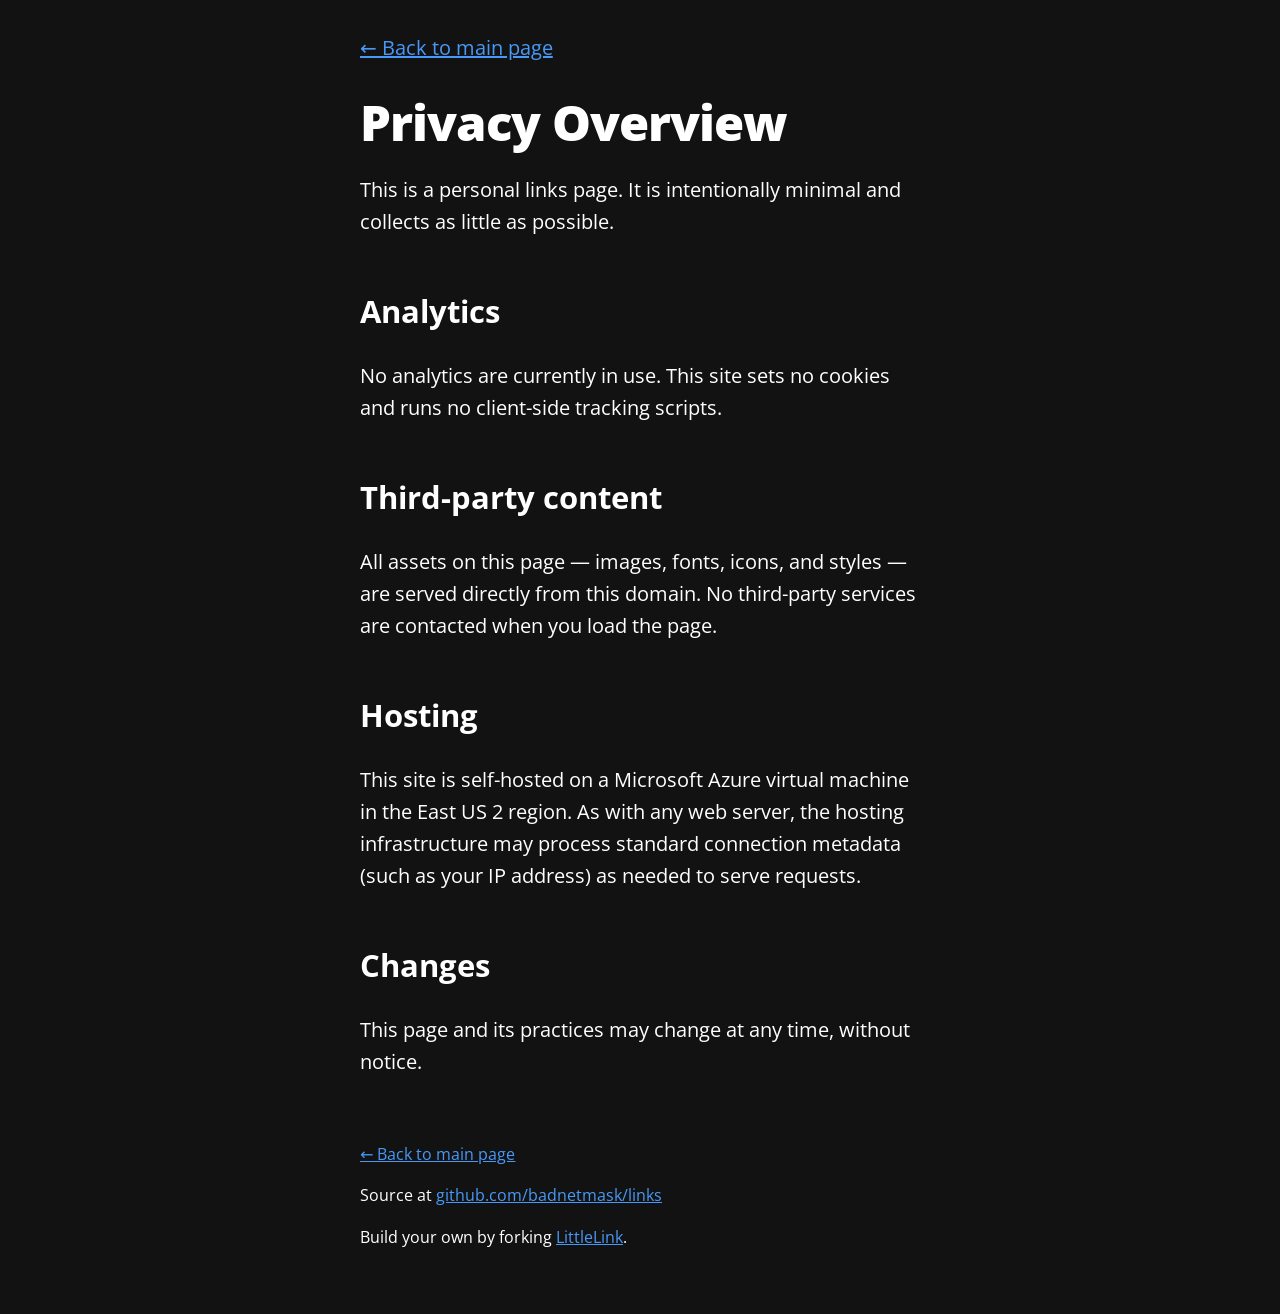
==== public/privacy.html @ 3c8a8c2e "feat: initial static links site (LittleLink + nginx-unprivileged)" ====
<!DOCTYPE html>
<html class="theme-dark" lang="en">

  <head>
    <meta charset="utf-8">
    <meta name="viewport" content="width=device-width, initial-scale=1">

    <title>Privacy Policy | Mauricio Teixeira (badnetmask)</title>
    <link rel="icon" href="images/favicon.jpg">

    <meta name="description" content="Privacy information for badnetmask.dev">
    <meta name="robots" content="noindex">

    <link rel="stylesheet" href="css/reset.css">
    <link rel="stylesheet" href="css/style.css">
    <link rel="stylesheet" href="css/brands.css">
  </head>

  <body>
    <div class="container-left" role="main">
      <div class="column">
        <nav role="navigation">
          <a href="index.html" aria-label="Back to homepage">&larr; Back to main page</a>
        </nav>

        <h1>Privacy Overview</h1>

        <p>This is a personal links page. It is intentionally minimal and collects
        as little as possible.</p>

        <section aria-labelledby="analytics-heading">
          <h2 id="analytics-heading">Analytics</h2>
          <p>No analytics are currently in use. This site sets no cookies and runs
          no client-side tracking scripts.</p>
        </section>

        <section aria-labelledby="content-heading">
          <h2 id="content-heading">Third-party content</h2>
          <p>All assets on this page &mdash; images, fonts, icons, and styles &mdash;
          are served directly from this domain. No third-party services are contacted
          when you load the page.</p>
        </section>

        <section aria-labelledby="hosting-heading">
          <h2 id="hosting-heading">Hosting</h2>
          <p>This site is self-hosted on a Microsoft Azure virtual machine in the
          East US 2 region. As with any web server, the hosting infrastructure may
          process standard connection metadata (such as your IP address) as needed
          to serve requests.</p>
        </section>

        <section aria-labelledby="changes-heading">
          <h2 id="changes-heading">Changes</h2>
          <p>This page and its practices may change at any time, without notice.</p>
        </section>

        <footer>
          <p><a href="index.html">&larr; Back to main page</a></p>
          <p>Source at <a href="https://github.com/badnetmask/links" target="_blank" rel="noopener">github.com/badnetmask/links</a></p>
          <p>Build your own by forking <a href="https://littlelink.io" target="_blank" rel="noopener">LittleLink</a>.</p>
        </footer>
      </div>
    </div>

  </body>

</html>
---- public/css/style.css ----
/*
* LittleLink
* https://littlelink.io
* Free to use under the MIT license
* http://www.opensource.org/licenses/mit-license.php
*/

/* Base Typography Settings
–––––––––––––––––––––––––––––––––––––––––––––––––– */
:root {
	font-size:16px;
}

/* Grid
  –––––––––––––––––––––––––––––––––––––––––––––––––– */
  .container {
	position:relative;
	width:100%;
	max-width:37.5rem;     				/* 600px */
    text-align:center;
	margin:0 auto;
	padding:3rem 1.25rem 0 1.25rem;
	box-sizing:border-box;
}
.container-left {
	position:relative;
	width:100%;
	max-width:37.5rem;
	text-align:left;
	margin:0 auto;
	padding:0 1.25rem;
	box-sizing:border-box;
}
.container-left p {
	margin-bottom: 1rem;  				/* 16px space between paragraphs */
  }
.column {
	position:center;
	width:100%;
	float:center;
	box-sizing:border-box;
}
/* For devices larger than 400px */
  @media (min-width:25rem) {            /* 400px */
    .container {
	width:85%;
	padding-left:0;
	padding-right:0;
}
}/* For devices larger than 550px */
  @media (min-width:34.375rem) {        /* 550px */
    .container {
	width:80%;
}
.column,.columns {
	margin-left:0;
}
.column:first-child,.columns:first-child {
	margin-left:0;
}
}

/* Base Styles
  –––––––––––––––––––––––––––––––––––––––––––––––––– */
  body {
	margin:0;
	padding:0;
	background-color:#ffffff;
	color:#1a1a1a;
	font-family:"Open Sans",system-ui;
	font-size:1.125rem;     				/* 18px */
    font-weight:400;
	line-height:1.6;
}

/* Typography
  –––––––––––––––––––––––––––––––––––––––––––––––––– */
  h1 {
	margin:0 0 0.5rem 0;
	font-size:3rem;         		/* 48px */
    font-weight:800;
	line-height:1;
	letter-spacing:0;
	word-wrap:break-word;
	overflow-wrap:break-word;
	hyphens:auto;           		/* Delete this to remove automatic hyphen on line break */
}
.container p {
	margin:0 0 2rem 0;
}

/* Base Typography Settings
–––––––––––––––––––––––––––––––––––––––––––––––––– */
/* Base size - 16px browser default */
:root {
  font-size:16px;           /* Using a 1.25 modular scale for typography */
  --scale-0:1rem;           /* 16px */
  --scale-1:1.25rem;        /* 20px */
  --scale-2:1.563rem;       /* 25px */
  --scale-3:1.953rem;       /* 31px */
  --scale-4:2.441rem;       /* 39px */
  --scale-5:3.052rem;       /* 49px */

  /* Spacing units */
  --spacing-xs:0.5rem;      /* 8px */
  --spacing-s:1rem;         /* 16px */
  --spacing-m:1.5rem;       /* 24px */
  --spacing-l:2rem;         /* 32px */
  --spacing-xl:3rem;        /* 48px */
  --spacing-xxl:4rem;       /* 64px */
}

/* Avatar */
.avatar {
	width: 8rem;             /* 128px */
	height: 8rem;
	border-radius: 50%;
	object-fit: cover;
	background-position: center;
	margin-bottom: var(--spacing-l);
	margin-left: auto;
	margin-right: auto;
	display: block;
  }

/* Typography Scale */
h1 {
	margin:0 0 var(--spacing-m) 0;
	font-size:var(--scale-5);           /* ~49px */
  	font-weight:800;
	line-height:1.1;
	letter-spacing:-0.02em;
	word-wrap:break-word;
	overflow-wrap:break-word;
}
body {
	font-size:var(--scale-1);           /* 20px */
  	line-height:1.6;
}
.container p {
	margin:0 0 var(--spacing-xl) 0;
	font-size:var(--scale-1);
	line-height:1.6;
}

/* Container spacing */
.container {
	padding:var(--spacing-xl) var(--spacing-m) 0 var(--spacing-m);
	text-align:center;
}

/* Footer */
footer {
	margin:var(--spacing-xxl) 0;            /* 4rem (64px) top and bottom */
    font-size:var(--scale-0);
}

/* Responsive adjustments */
@media (max-width:34.375rem) {              /* 550px */
  h1 {
	font-size:var(--scale-4);
}
body {
	font-size:var(--scale-0);
}
.container p {
	font-size:var(--scale-0);
}
.avatar {
	margin-bottom:var(--spacing-m);
}
footer {
	margin:var(--spacing-xl) 0;         	/* 3rem (48px) top and bottom */
}
}

/* Links
  –––––––––––––––––––––––––––––––––––––––––––––––––– */
  a {
	color:#2457F5;
	text-decoration:underline;
}
a:hover {
	color:#083BDA;
}

/* Buttons
–––––––––––––––––––––––––––––––––––––––––––––––––– */
.button,button {
	display:inline-flex;
	align-items:center;
	justify-content:center;
	width:18.75rem;             	/* 300px */
 	min-height:3rem;                /* 48px */
  	padding:0.75rem 1rem;         	/* 12px ; 16px */
  	font-size:1.125rem;           	/* 18px */
  	font-weight:700;
	text-decoration:none;
	white-space:normal;
  	background-color:var(--button-background,transparent);
	color:var(--button-text,#000000);
	border:var(--button-border,none);
	border-radius:0.5rem;
	cursor:pointer;
	box-sizing:border-box;
	hyphens:auto;               	/* Delete this to remove automatic hyphen on line break */
  	margin-bottom:1rem;
	text-align:center;
	line-height:1.3;
}

/* Icons
–––––––––––––––––––––––––––––––––––––––––––––––––– */
.icon {
	width:1.25rem;
	height:1.25rem;
	margin-right:0.5rem;
	flex-shrink:0;
}

/* Avatar
  –––––––––––––––––––––––––––––––––––––––––––––––––– */
.avatar {
	width: 8rem;             /* 128px */
	height: 8rem;
	object-fit: cover;
	background-position: center;
	margin-bottom: var(--spacing-l);
  }

   /* Modifier for no avatar rounding */
   .avatar--none {
	border-radius: 0%;
  }

  /* Modifier for rounded avatar */
  .avatar--rounded {
	border-radius: 50%;
  }

  /* Modifier for slightly rounded corners */
  .avatar--soft {
	border-radius: 0.5rem;   /* 8px rounded corners */
  }

/* Theme System
  –––––––––––––––––––––––––––––––––––––––––––––––––– */
/* Light theme is default above */

/* Dark theme */
:root.theme-dark {
	color-scheme:dark;
}
:root.theme-dark :focus-visible {
	outline: 2px solid #4899F7;
	outline-offset: 2px;
  }
:root.theme-dark body {
	background-color:#121212;
	color:#ffffff;
}
:root.theme-dark a:not(.button) {
	color:#4899F7;
}
:root.theme-dark a:not(.button):hover {
	color:#7AB8FF;
}

/* Auto theme */
:root.theme-auto {
	color-scheme:light dark;
}
@media (prefers-color-scheme:dark) {
	:root.theme-auto body {
	background-color:#121212;
	color:#ffffff;
}
:root.theme-auto :focus-visible {
    outline: 2px solid #4899F7;
    outline-offset: 2px;
  }
:root.theme-auto a:not(.button) {
	color:#4899F7;
}
:root.theme-auto a:not(.button):hover {
	color:#7AB8FF;
}
}

/* Button Text Color Override
    –––––––––––––––––––––––––––––––––––––––––––––––––– */
    .button:hover,button:hover {
	color:var(--button-text);
}

/* Responsive Typography
  –––––––––––––––––––––––––––––––––––––––––––––––––– */
  @media (max-width:34.375rem) {            /* 550px */
    h1 {
	font-size:2rem;                         /* 32px */
	}
	body {
	font-size:1rem;                    		/* 16px */
	}
}

/* Privacy Page Styles
  –––––––––––––––––––––––––––––––––––––––––––––––––– */
nav {
	margin:var(--spacing-l) 0;
	text-align:left;
}
section {
	margin:var(--spacing-xl) 0;
	text-align:left;
}
h2 {
	font-size:var(--scale-3);
	font-weight:700;
	margin-bottom:var(--spacing-m);
}
h3 {
	font-size:var(--scale-2);
	font-weight:600;
	margin:var(--spacing-l) 0 var(--spacing-s) 0;
}
ul {
	list-style:none;
	padding:0;
	margin:0 0 var(--spacing-m) 0;
}
ul li {
	margin-bottom:var(--spacing-xs);
}

/* Privacy page specific responsive adjustments */
  @media (max-width:34.375rem) {
	h2 {
	font-size:var(--scale-2);
	}
	h3 {
	font-size:var(--scale-1);
	}
	section {
	margin:var(--spacing-l) 0;
	}
}

/* Font Face Definitions
  –––––––––––––––––––––––––––––––––––––––––––––––––– */
@font-face {
	font-display:swap;
	font-family:'Open Sans';
	font-style:normal;
	font-weight:400;
	src:url('../fonts/open-sans-v34-vietnamese_latin-ext_latin_hebrew_greek-ext_greek_cyrillic-ext_cyrillic-regular.eot');
	src:url('../fonts/open-sans-v34-vietnamese_latin-ext_latin_hebrew_greek-ext_greek_cyrillic-ext_cyrillic-regular.eot?#iefix') format('embedded-opentype'),url('../fonts/open-sans-v34-vietnamese_latin-ext_latin_hebrew_greek-ext_greek_cyrillic-ext_cyrillic-regular.woff2') format('woff2'),url('../fonts/open-sans-v34-vietnamese_latin-ext_latin_hebrew_greek-ext_greek_cyrillic-ext_cyrillic-regular.woff') format('woff'),url('../fonts/open-sans-v34-vietnamese_latin-ext_latin_hebrew_greek-ext_greek_cyrillic-ext_cyrillic-regular.ttf') format('truetype'),url('../fonts/open-sans-v34-vietnamese_latin-ext_latin_hebrew_greek-ext_greek_cyrillic-ext_cyrillic-regular.svg#OpenSans') format('svg');
}
@font-face {
	font-display:swap;
	font-family:'Open Sans';
	font-style:normal;
	font-weight:600;
	src:url('../fonts/open-sans-v34-vietnamese_latin-ext_latin_hebrew_greek-ext_greek_cyrillic-ext_cyrillic-600.eot');
	src:url('../fonts/open-sans-v34-vietnamese_latin-ext_latin_hebrew_greek-ext_greek_cyrillic-ext_cyrillic-600.eot?#iefix') format('embedded-opentype'),url('../fonts/open-sans-v34-vietnamese_latin-ext_latin_hebrew_greek-ext_greek_cyrillic-ext_cyrillic-600.woff2') format('woff2'),url('../fonts/open-sans-v34-vietnamese_latin-ext_latin_hebrew_greek-ext_greek_cyrillic-ext_cyrillic-600.woff') format('woff'),url('../fonts/open-sans-v34-vietnamese_latin-ext_latin_hebrew_greek-ext_greek_cyrillic-ext_cyrillic-600.ttf') format('truetype'),url('../fonts/open-sans-v34-vietnamese_latin-ext_latin_hebrew_greek-ext_greek_cyrillic-ext_cyrillic-600.svg#OpenSans') format('svg');
}
@font-face {
	font-display:swap;
	font-family:'Open Sans';
	font-style:normal;
	font-weight:700;
	src:url('../fonts/open-sans-v34-vietnamese_latin-ext_latin_hebrew_greek-ext_greek_cyrillic-ext_cyrillic-700.eot');
	src:url('../fonts/open-sans-v34-vietnamese_latin-ext_latin_hebrew_greek-ext_greek_cyrillic-ext_cyrillic-700.eot?#iefix') format('embedded-opentype'),url('../fonts/open-sans-v34-vietnamese_latin-ext_latin_hebrew_greek-ext_greek_cyrillic-ext_cyrillic-700.woff2') format('woff2'),url('../fonts/open-sans-v34-vietnamese_latin-ext_latin_hebrew_greek-ext_greek_cyrillic-ext_cyrillic-700.woff') format('woff'),url('../fonts/open-sans-v34-vietnamese_latin-ext_latin_hebrew_greek-ext_greek_cyrillic-ext_cyrillic-700.ttf') format('truetype'),url('../fonts/open-sans-v34-vietnamese_latin-ext_latin_hebrew_greek-ext_greek_cyrillic-ext_cyrillic-700.svg#OpenSans') format('svg');
}
@font-face {
	font-display:swap;
	font-family:'Open Sans';
	font-style:normal;
	font-weight:800;
	src:url('../fonts/open-sans-v34-vietnamese_latin-ext_latin_hebrew_greek-ext_greek_cyrillic-ext_cyrillic-800.eot');
	src:url('../fonts/open-sans-v34-vietnamese_latin-ext_latin_hebrew_greek-ext_greek_cyrillic-ext_cyrillic-800.eot?#iefix') format('embedded-opentype'),url('../fonts/open-sans-v34-vietnamese_latin-ext_latin_hebrew_greek-ext_greek_cyrillic-ext_cyrillic-800.woff2') format('woff2'),url('../fonts/open-sans-v34-vietnamese_latin-ext_latin_hebrew_greek-ext_greek_cyrillic-ext_cyrillic-800.woff') format('woff'),url('../fonts/open-sans-v34-vietnamese_latin-ext_latin_hebrew_greek-ext_greek_cyrillic-ext_cyrillic-800.ttf') format('truetype'),url('../fonts/open-sans-v34-vietnamese_latin-ext_latin_hebrew_greek-ext_greek_cyrillic-ext_cyrillic-800.svg#OpenSans') format('svg');
}
---- public/css/brands.css ----
/*
* LittleLink Button Styles
* https://littlelink.io
* Free to use under the MIT license
* http://www.opensource.org/licenses/mit-license.php
*/

/* Brand Button Base Styles
–––––––––––––––––––––––––––––––––––––––––––––––––– */
/* Only include brand-specific button styling here */
.button,button {
  color:var(--button-text,#000000);
  background-color:var(--button-background,transparent);
	border:var(--button-border,none);
	transition:filter 0.2s ease,transform 0.2s ease;
}

/* Global Button Hover Effect
–––––––––––––––––––––––––––––––––––––––––––––––––– */
.button:hover,button:hover {
	filter:brightness(90%);
	transform:translateY(-1px);
}

/* Button Icons
–––––––––––––––––––––––––––––––––––––––––––––––––– */
.icon {
	filter:var(--icon-filter,none);
}

/* Brand-Specific Styles
–––––––––––––––––––––––––––––––––––––––––––––––––– */

/* Default */
.button.button-default {
	--button-text:#ffffff;
	--button-background:#2457F5;
	--button-border:1px solid #ffffff;
}

/* Amazon */
.button-amazon {
	--button-text:#000000;
	--button-background:#FFFFFF;
	--button-border:1px solid #212121;
}

/* Amazon Music */
.button-amazon-music {
	--button-text:#000000;
	--button-background:#25D1DA;
}

/* Apple App Store */
.button-appstore {
	--button-text:#FFFFFF;
	--button-background:#000000;
	--button-border:1px solid #FFFFFF;
}

/* Apple Invites */
.button-invites {
	--button-text:#FFFFFF;
	--button-background:#000000;
	--button-border:1px solid #FFFFFF;
}

/* Apple Music */
.button-apple-music {
	--button-text:#ffffff;
	--button-background:#000000;
	--button-border:1px solid #FFFFFF;
}

/* Apple Music Alt */
.button-apple-music-alt {
	--button-text:#ffffff;
	background-image:linear-gradient(to bottom,#FB5C74,#FA233B);
}

/* Apple Podcasts */
.button-apple-podcasts {
	--button-text:#ffffff;
	--button-background:#000000;
	--button-border:1px solid #FFFFFF;
}

/* Apple Podcasts Alt */
.button-apple-podcasts-alt {
	--button-text:#ffffff;
	background-image:linear-gradient(to bottom,#F452FF,#832BC1);
}

/* Bandcamp */
.button-bandcamp {
	--button-text:#ffffff;
	--button-background:#1d9fc3;
}

/* Behance */
.button-behance {
	--button-text:#ffffff;
	--button-background:#0057FF;
  --button-border:1px solid #FFFFFF;
}

/* Bluesky */
.button-bluesky {
	--button-text:#FFFFFF;
	--button-background:#1185FE;
}

/* Bluesky Alt */
.button-bluesky-alt {
	--button-text:#000000;
	--button-background:#FFFFFF;
	--button-border:1px solid #000000;
}

/* Buy Me a Coffee */
.button-coffee {
	--button-text:#000000;
	--button-background:#ffdd00;
}

/* Cal.com */
.button-cal {
	--button-text:#FFFFFF;
	--button-background:#292929;
	--button-border:1px solid #FFFFFF;
}

/* Calendly */
.button-calendly {
	--button-text:#FFFFFF;
	--button-background:#006BFF;
}

/* Cash App */
.button-cash-app {
	--button-text:#ffffff;
	background-image:linear-gradient(to bottom,#00d64b,#00c244);
}

/* dev.to */
.button-dev-to {
	--button-text:#000000;
	--button-background:#f5f5f5;
	--button-border:1px solid #212121;
}

/* Discogs */
.button-discogs {
	--button-text:#000000;
	--button-background:#FFFFFF;
	--button-border:1px solid #000000;
}

/* Discogs Alt */
.button-discogs-alt {
	--button-text:#FFFFFF;
	--button-background:#000000;
	--button-border:1px solid #FFFFFF;
}

/* Discord */
.button-discord {
	--button-text:#ffffff;
	--button-background:#5865F2;
}

/* Dribbble */
.button-dribbble {
	--button-text:#000000;
	--button-background:#FFFFFF;
	--button-border:1px solid #212121;
}

/* Etsy */
.button-etsy {
	--button-text:#ffffff;
	--button-background:#F45800;
}

/* Facebook */
.button-faceb {
	--button-text:#ffffff;
	--button-background:#0866FF;
}

/* Facebook Messenger */
.button-messenger {
	--button-text:#ffffff;
	--button-background:#0866FF;
}

/* Figma */
.button-figma {
	--button-text:#ffffff;
	--button-background:#000000;
	--button-border:1px solid #FFFFFF;
}

/* Fiverr */
.button-fiverr {
	--button-text:#ffffff;
	--button-background:#1DBF73;
}

/* Flickr */
.button-flickr {
	--button-text:#ffffff;
	--button-background:#000000;
	--button-border:1px solid #FFFFFF;
}

/* GitHub */
.button-github {
	--button-text:#ffffff;
	--button-background:#000000;
	--button-border:1px solid #FFFFFF;
}

/* GitLab */
.button-gitlab {
	--button-text:#ffffff;
	--button-background:#6151b2;
}

/* GoFundMe */
.button-gofundme {
	--button-text:#ffffff;
	--button-background:#02A95C;
}

/* Goodreads */
.button-goodreads {
	--button-text:#333333;
	--button-background:#f3f1e6;
	--button-border:1px solid #212121;
}

/* Google Black */
.button-google-black {
	--button-text:#FFFFFF;
	--button-background:#000000;
	--button-border:1px solid #FFFFFF;
}

/* Google Play Store */
.button-playstore {
	--button-text:#FFFFFF;
	--button-background:#000000;
	--button-border:1px solid #FFFFFF;
}

/* Google Scholar */
.button-google-scholar {
	--button-text:#000000;
	--button-background:#FFFFFF;
	--button-border:1px solid #212121;
}

/* Hashnode */
.button-hashnode {
	--button-text:#000000;
	--button-background:#ffffff;
	--button-border:1px solid #212121;
}

/* Instagram */
.button-instagram {
	--button-text:#ffffff;
	background-image:linear-gradient(-135deg,#1400c8,#b900b4,#f50000);
}

/* Kick */
.button-kick {
	--button-text:#ffffff;
	--button-background:#000000;
	--button-border:1px solid #ffffff;
}

/* Kick Alt */
.button-kick-alt {
	--button-text:#000000;
	--button-background:#01e701;
}

/* Kickstarter */
.button-kickstarter {
	--button-text:#ffffff;
	--button-background:#05ce78;
}

/* Kit */
.button-kit {
	--button-text:#ffffff;
	--button-background:#000000;
	--button-border:1px solid #FFFFFF;
}

/* Ko-fi */
.button-ko-fi {
	--button-text:#ffffff;
	--button-background:#000000;
  --button-border:1px solid #FFFFFF;
}

/* Last.fm */
.button-last-fm {
	--button-text:#ffffff;
	--button-background:#D51007;
}

/* Letterboxd */
.button-letterboxd {
	--button-text:#ffffff;
	--button-background:#2c3440;
	--button-border:1px solid #FFFFFF;
}

/* Line */
.button-line {
	--button-text:#FFFFFF;
	--button-background:#06C755;
}

/* LinkedIn */
.button-linked {
	--button-text:#ffffff;
	--button-background:#2867b2;
}

/* Mailchimp */
.button-mailchimp {
	--button-text:#000000;
	--button-background:#FFE01B;
}

/* Mastodon */
.button-mastodon {
	--button-text:#ffffff;
	--button-background:#17063B;
	--button-border:1px solid #FFFFFF;
}

/* Matrix */
.button-matrix {
	--button-text:#000000;
	--button-background:#ffffff;
	--button-border:1px solid #000000;
}

/* Meetup */
.button-meetup {
	--button-text:#000000;
	--button-background:#ffffff;
	--button-border:1px solid #000000;
}

/* Meetup Alt */
.button-meetup-alt {
	--button-text:#ffffff;
	--button-background:#ED1C40;
}

/* Medium */
.button-medium {
	--button-text:#ffffff;
	--button-background:#000000;
	--button-border:1px solid #FFFFFF;
}

/* Microsoft */
.button-microsoft {
	--button-text:#ffffff;
	--button-background:#000000;
	--button-border:1px solid #FFFFFF;
}

/* Notion */
.button-notion {
	--button-text:#000000;
	--button-background:#ffffff;
	--button-border:1px solid #212121;
}

/* Obsidian */
.button.button-obsidian {
	--button-text:#ffffff;
	--button-background:#262626;
	--button-border:1px solid #ffffff;
}

/* OnlyFans */
.button-onlyfans {
	--button-text:#ffffff;
	--button-background:#00AEEF;
}

/* Patreon */
.button-patreon {
	--button-text:#ffffff;
	--button-background:#000000;
	--button-border:1px solid #FFFFFF;
}

/* PayPal */
.button-paypal {
	--button-text:#ffffff;
	--button-background:#002991;
  --button-border:1px solid #FFFFFF;
}

/* Pinterest */
.button-pinterest {
	--button-text:#000000;
	--button-background:#ffffff;
	--button-border:1px solid #212121;
}

/* Product Hunt */
.button-product-hunt {
	--button-text:#000000;
	--button-background:#ffffff;
	--button-border:1px solid #212121;
}

/* Reddit */
.button-reddit {
	--button-text:#FFFFFF;
	--button-background:#FF4500;
}

/* Shop */
.button-shop {
	--button-text:#ffffff;
	--button-background:#5A31F4;
}

/* Signal */
.button-signal {
	--button-text:#ffffff;
	--button-background:#3B45FD;
}

/* Signal Alt */
.button-signal-alt {
	--button-text:#3B45FD;
	--button-background:#E3E8FE;
	--button-border:1px solid #000000;
}

/* Slack */
.button-slack {
	--button-text:#000000;
	--button-background:#FFFFFF;
	--button-border:1px solid #212121;
}

/* Snapchat */
.button-snapchat {
	--button-text:#000000;
	--button-background:#fffc00;
}

/* SoundCloud */
.button-soundcloud {
	--button-text:#ffffff;
	--button-background:#ff5500;
}

/* Spotify */
.button-spotify {
	--button-text:#191414;
	--button-background:#1db954;
}

/* Spotify Alt */
.button-spotify-alt {
	--button-text:#FFFFFF;
	--button-background:#191414;
	--button-border:1px solid #FFFFFF;
}

/* Square */
.button-square {
	--button-text:#FFFFFF;
	--button-background:#006AFF;
}

/* Stack Overflow */
.button-stack-overflow {
	--button-text:#000000;
	--button-background:#FFFFFF;
	--button-border:1px solid #000000;
}

/* Steam */
.button-steam {
	--button-text:#ffffff;
	background-image:linear-gradient(90deg,#08BBFF,#2B75FF);
}

/* Steam Alt */
.button-steam-alt {
	--button-text:#ffffff;
	background-image:linear-gradient(90deg,#09172a,#072a57,#0c5085);
	--button-border:1px solid #FFFFFF;
}

/* Strava */
.button-strava {
	--button-text:#ffffff;
	--button-background:#fc5200;
}

/* Substack */
.button-substack {
	--button-text:#ffffff;
	--button-background:#FF6719;
}

/* Telegram */
.button-telegram {
	--button-text:#ffffff;
	--button-background:#3faee8;
}

/* Threads */
.button-threads {
	--button-text:#FFFFFF;
	--button-background:#000000;
	--button-border:1px solid #FFFFFF;
}

/* Threema */
.button-threema {
	--button-text:#000000;
	--button-background:#3fe669;
}

/* TikTok */
.button-tiktok {
	--button-text:#ffffff;
	--button-background:#000000;
	--button-border:1px solid #FFFFFF;
}

/* Trello */
.button-trello {
	--button-text:#ffffff;
	--button-background:#0065ff;
}

/* Tumblr */
.button-tumb {
	--button-text:#ffffff;
	--button-background:#131313;
	--button-border:1px solid #FFFFFF;
}

/* Twitch */
.button-twitch {
	--button-text:#ffffff;
	--button-background:#9146ff;
}

/* Unsplash */
.button-unsplash {
	--button-text:#000000;
	--button-background:#ffffff;
	--button-border:1px solid #212121;
}

/* Venmo */
.button-venmo {
	--button-text:#ffffff;
	--button-background:#008CFF;
}

/* Vimeo */
.button-vimeo {
	--button-text:#ffffff;
	--button-background:#1ab7ea;
}

/* VSCO */
.button-vsco {
	--button-text:#FFFFFF;
	--button-background:#000000;
	--button-border:1px solid #FFFFFF;
}

/* WhatsApp */
.button-whatsapp {
	--button-text:#ffffff;
	--button-background:#455a64;
}

/* WordPress */
.button-wordpress {
	--button-text:#ffffff;
	--button-background:#3858E9;
}

/* X */
.button-x {
	--button-text:#FFFFFF;
	--button-background:#000000;
	--button-border:1px solid #FFFFFF;
}

/* YouTube */
.button-yt {
	--button-text:#ffffff;
	--button-background:#282828;
	--button-border:1px solid #FFFFFF;
}

/* YouTube Alt */
.button-yt-alt {
	--button-text:#ffffff;
	--button-background:#FF0000;
}

/* Zoom */
.button-zoom {
	--button-text:#ffffff;
	--button-background:#0B5CFF;
  --button-border:1px solid #FFFFFF;
}
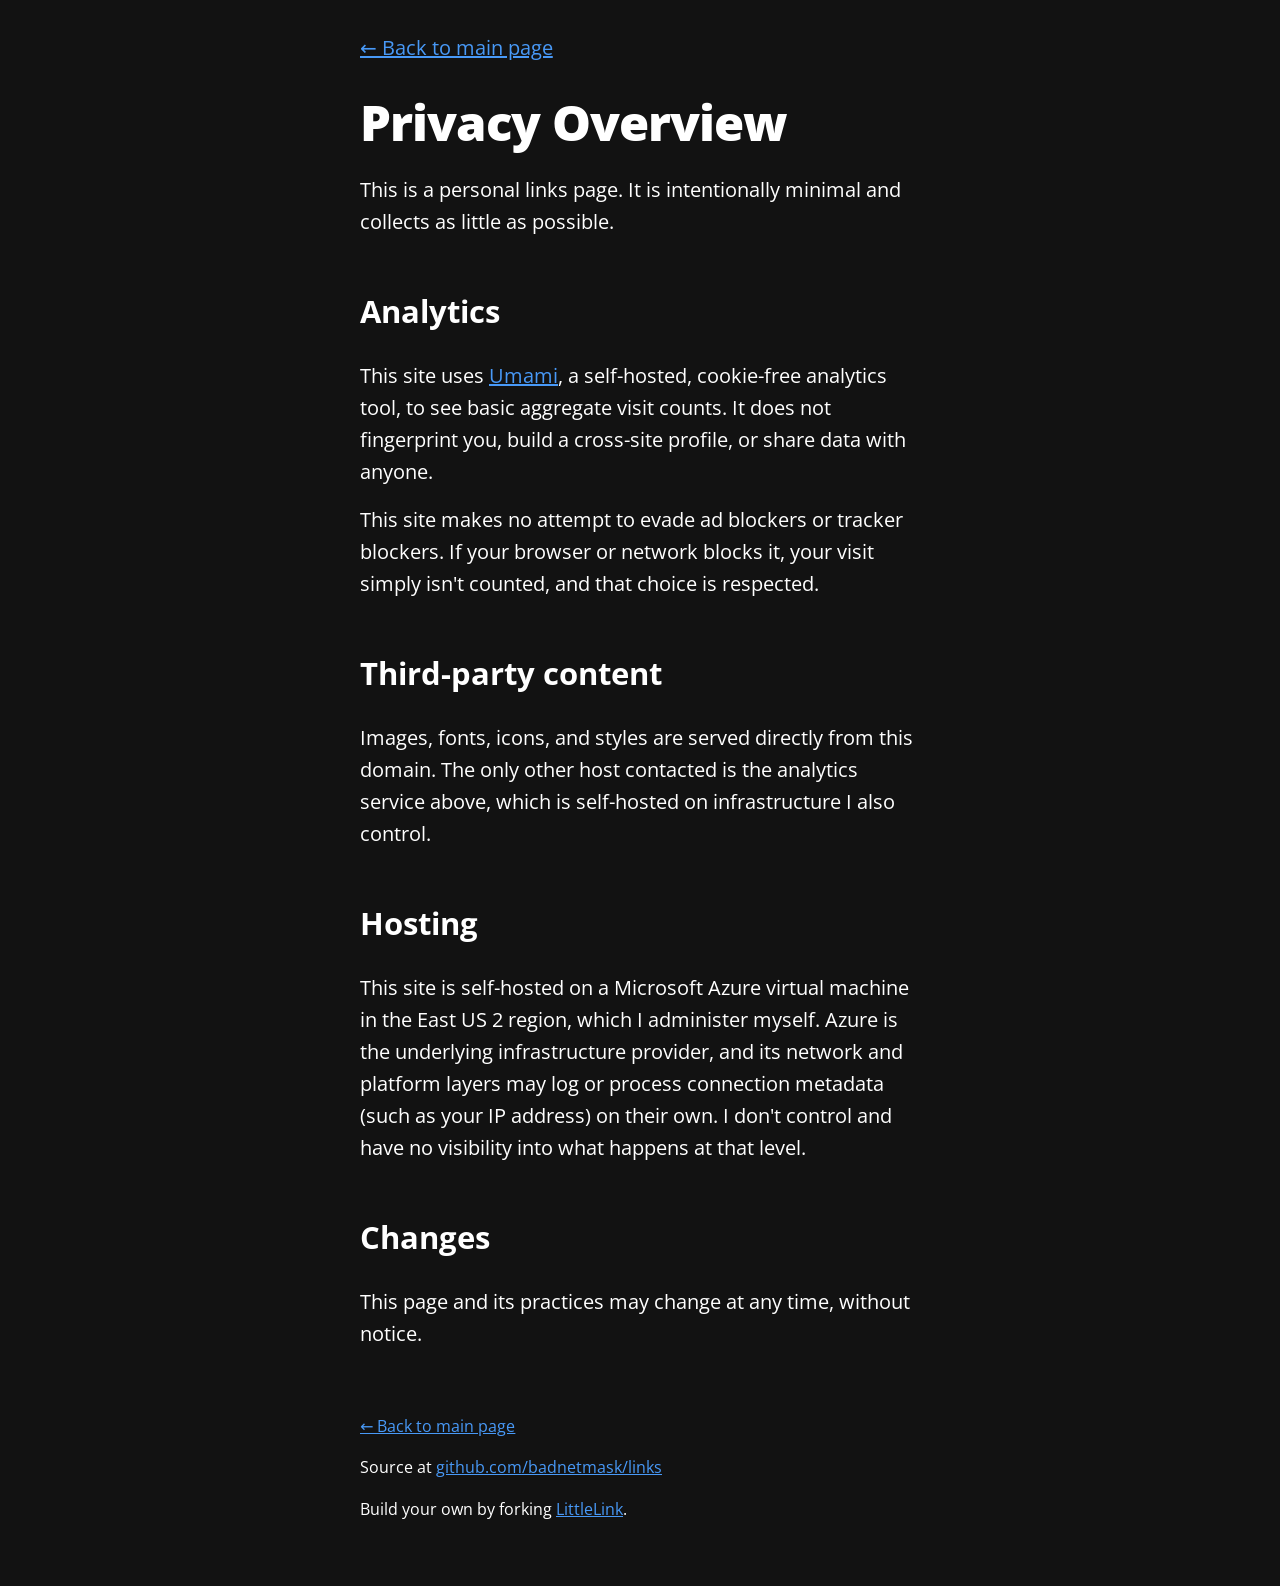
==== commit e83f4c04: "docs(privacy): disclose Umami analytics usage" ====
--- a/public/privacy.html
+++ b/public/privacy.html
@@ -30,23 +30,29 @@
 
         <section aria-labelledby="analytics-heading">
           <h2 id="analytics-heading">Analytics</h2>
-          <p>No analytics are currently in use. This site sets no cookies and runs
-          no client-side tracking scripts.</p>
+          <p>This site uses <a href="https://umami.is" target="_blank" rel="noopener">Umami</a>,
+          a self-hosted, cookie-free analytics tool, to see basic aggregate visit
+          counts. It does not fingerprint you, build a cross-site profile, or share
+          data with anyone.</p>
+          <p>This site makes no attempt to evade ad blockers or tracker blockers.
+          If your browser or network blocks it, your visit simply isn't counted,
+          and that choice is respected.</p>
         </section>
 
         <section aria-labelledby="content-heading">
           <h2 id="content-heading">Third-party content</h2>
-          <p>All assets on this page &mdash; images, fonts, icons, and styles &mdash;
-          are served directly from this domain. No third-party services are contacted
-          when you load the page.</p>
+          <p>Images, fonts, icons, and styles are served directly from this domain.
+          The only other host contacted is the analytics service above, which is
+          self-hosted on infrastructure I also control.</p>
         </section>
 
         <section aria-labelledby="hosting-heading">
           <h2 id="hosting-heading">Hosting</h2>
           <p>This site is self-hosted on a Microsoft Azure virtual machine in the
-          East US 2 region. As with any web server, the hosting infrastructure may
-          process standard connection metadata (such as your IP address) as needed
-          to serve requests.</p>
+          East US 2 region, which I administer myself. Azure is the underlying
+          infrastructure provider, and its network and platform layers may log or
+          process connection metadata (such as your IP address) on their own.
+          I don't control and have no visibility into what happens at that level.</p>
         </section>
 
         <section aria-labelledby="changes-heading">
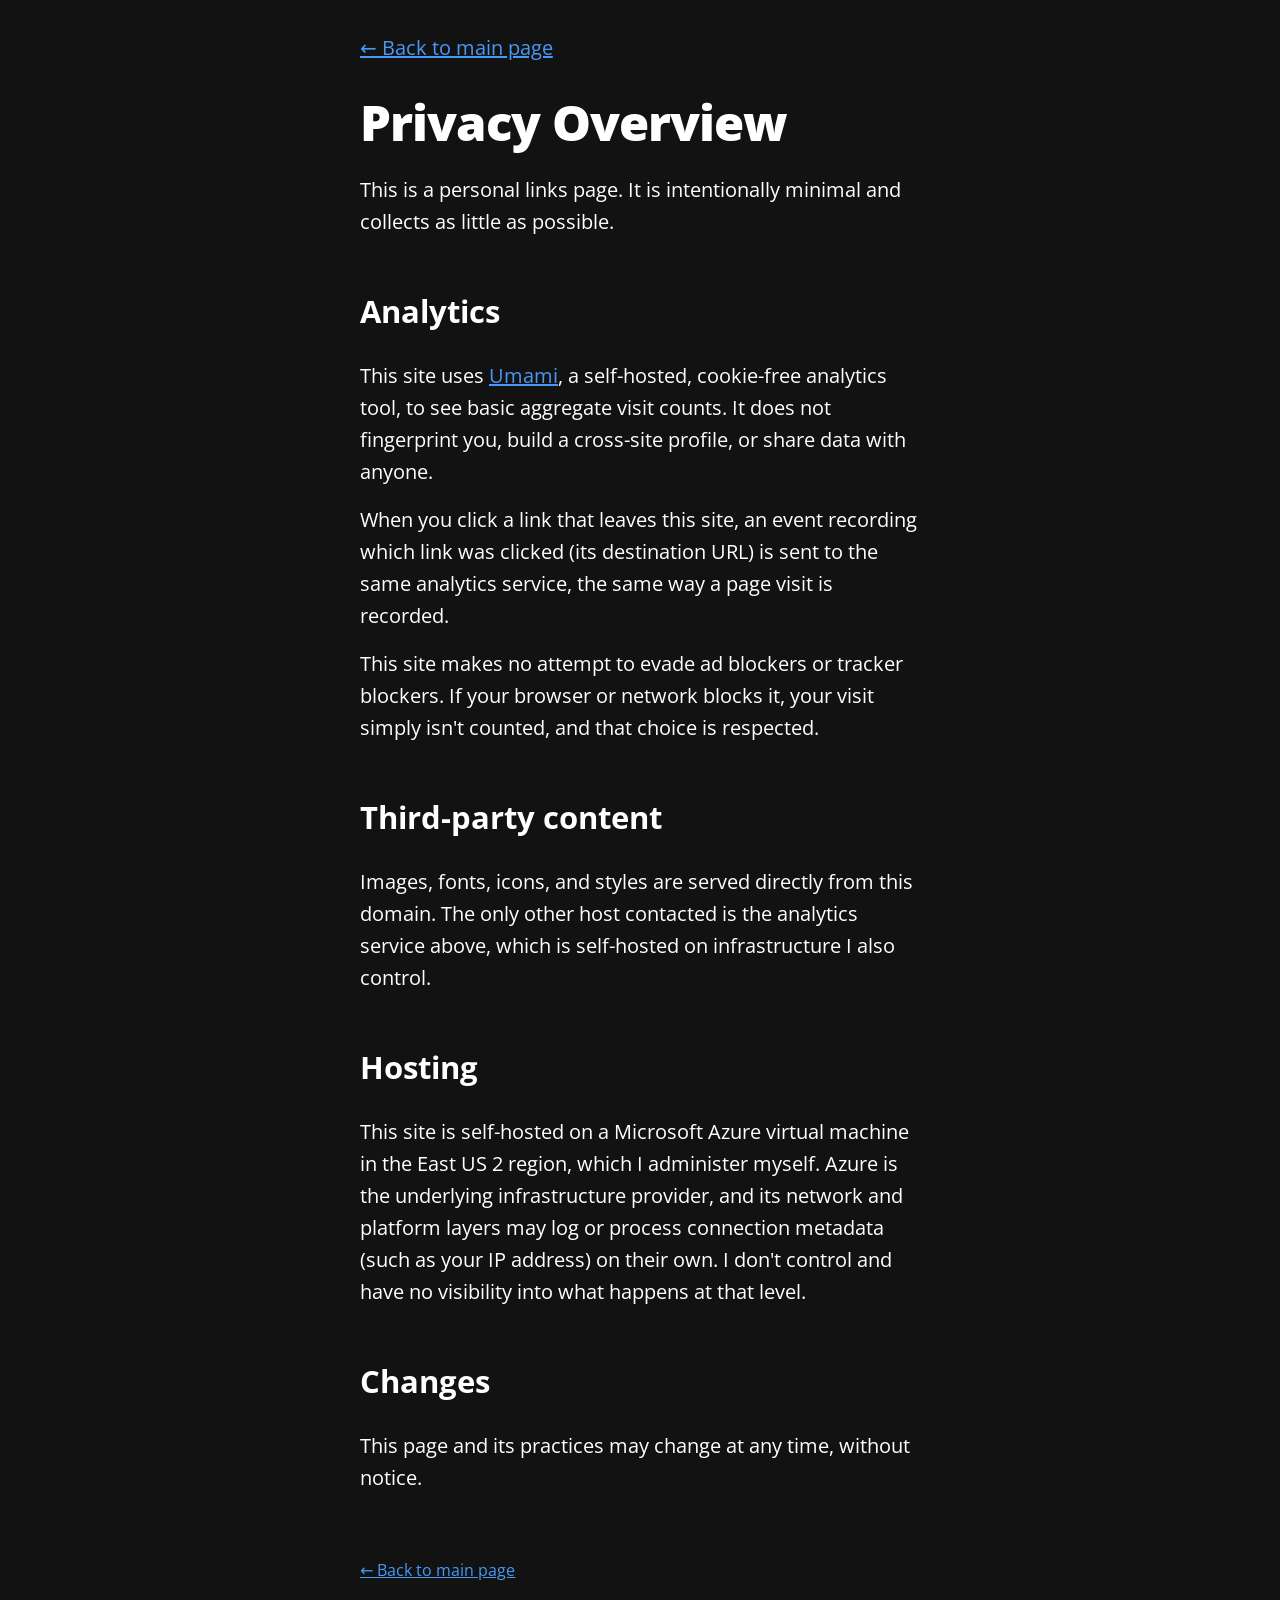
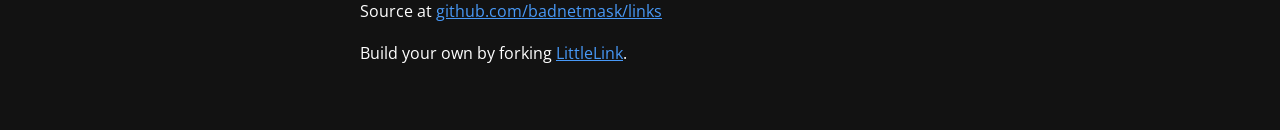
==== commit 8340133e: "feat(analytics): record outbound link clicks via Umami events" ====
--- a/public/privacy.html
+++ b/public/privacy.html
@@ -34,6 +34,9 @@
           a self-hosted, cookie-free analytics tool, to see basic aggregate visit
           counts. It does not fingerprint you, build a cross-site profile, or share
           data with anyone.</p>
+          <p>When you click a link that leaves this site, an event recording which
+          link was clicked (its destination URL) is sent to the same analytics
+          service, the same way a page visit is recorded.</p>
           <p>This site makes no attempt to evade ad blockers or tracker blockers.
           If your browser or network blocks it, your visit simply isn't counted,
           and that choice is respected.</p>
